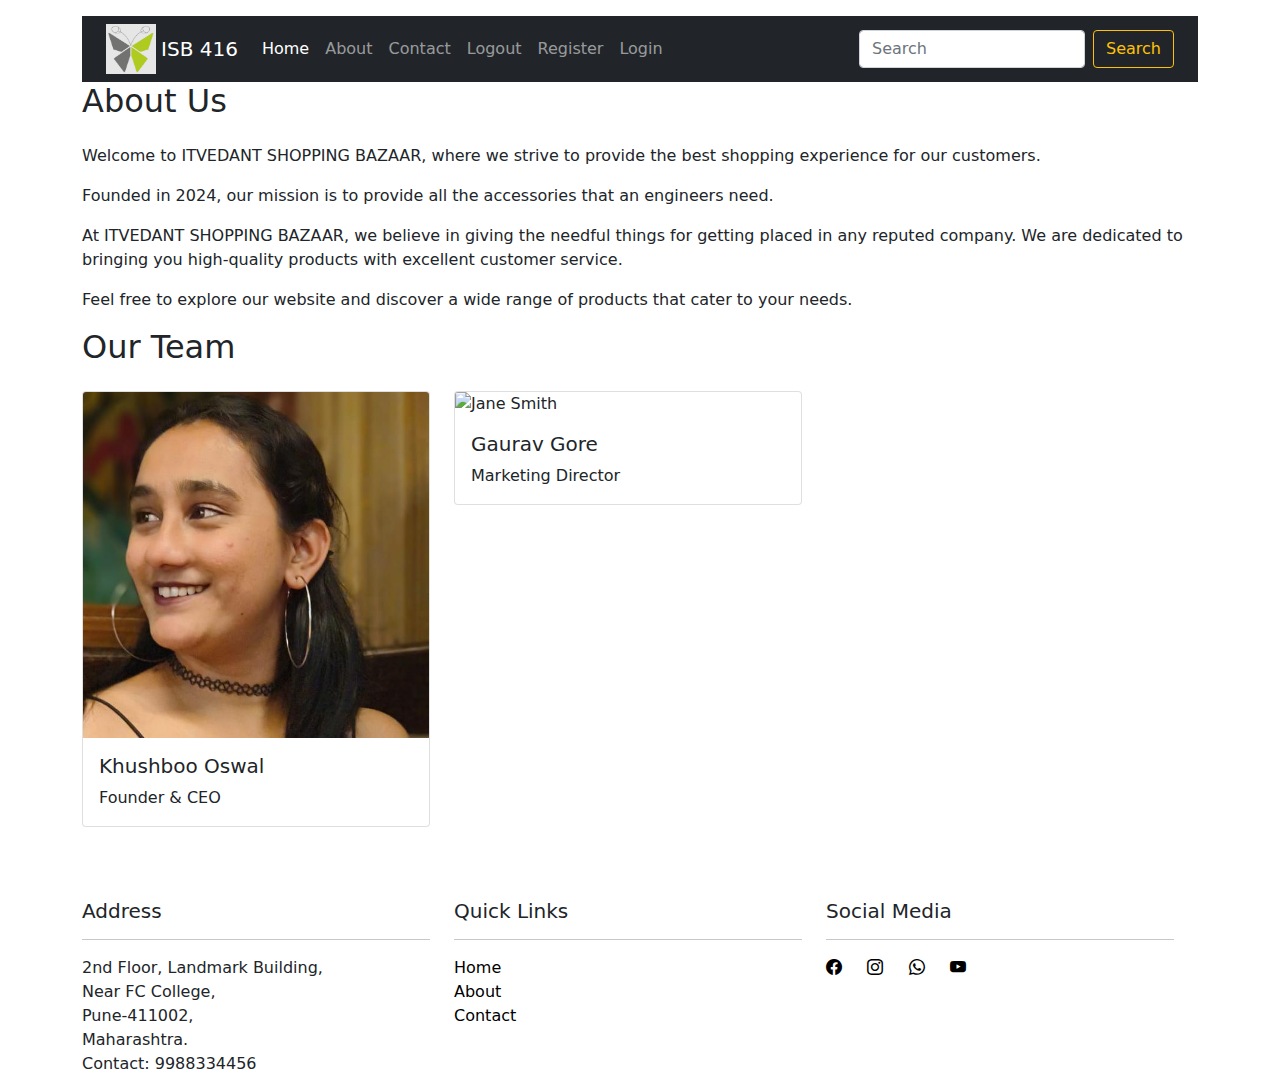
==== about.html @ fa702f30 "Add files via upload" ====
<!DOCTYPE html>
<html lang="en">
<head>
    <meta charset="UTF-8">
    <meta name="viewport" content="width=device-width, initial-scale=1.0">
    <link rel="stylesheet" href="static/css/bootstrap.min.css">
    <link rel="stylesheet" href="static/css/style.css">
    <link rel="stylesheet" href="https://cdn.jsdelivr.net/npm/bootstrap-icons@1.11.3/font/bootstrap-icons.min.css">
    <title>ITVEDANT Shopping Bazaar</title>
</head>
<body>
    <div class="container">
        <!--1st row start or header section start-->
        <div class="row">
            <div class="col-md-12 mt-3">
                <nav class="navbar navbar-expand-lg navbar navbar-dark bg-dark">
                    <div class="container-fluid">
                        <img src="static/images/ITVedant.png" alt="" width="50" height="50"> &nbsp;
                      <a class="navbar-brand" href="index.html">ISB 416</a>
                      <button class="navbar-toggler" type="button" data-bs-toggle="collapse" data-bs-target="#navbarSupportedContent" aria-controls="navbarSupportedContent" aria-expanded="false" aria-label="Toggle navigation">
                        <span class="navbar-toggler-icon"></span>
                      </button>
                      <div class="collapse navbar-collapse" id="navbarSupportedContent">
                        <ul class="navbar-nav me-auto mb-2 mb-lg-0">
                          <li class="nav-item">
                            <a class="nav-link active" aria-current="page" href="index.html">Home</a>
                          </li>
                          <li class="nav-item">
                            <a class="nav-link" href="Portfolio.html">About</a>
                          </li>
                          <li class="nav-item">
                            <a class="nav-link" href="Contact.html">Contact</a>
                          </li>
                          <li class="nav-item">
                            <a class="nav-link" href="#">Logout</a>
                          </li>
                          <li class="nav-item">
                            <a class="nav-link" href="Register.html">Register</a>
                          </li>
                          <li class="nav-item">
                            <a class="nav-link" href="Login.html">Login</a>
                          </li>
                      
                        </ul>
                        <form class="d-flex">
                          <input class="form-control me-2" type="search" placeholder="Search" aria-label="Search">
                          <button class="btn btn-outline-warning" type="submit">Search</button>
                        </form>
                      </div>
                    </div>
                  </nav>            
                </div>
        </div><!--!st row end or header section end-->
        <!--2nd row start or main section start-->
        <div class="row">
            <h2 class="mb-4">About Us</h2>
            <p>Welcome to ITVEDANT SHOPPING BAZAAR, where we strive to provide the best shopping experience for our customers.</p>
            <p>Founded in 2024, our mission is to provide all the accessories that an engineers need.</p>
            <p>At ITVEDANT SHOPPING BAZAAR, we believe in giving the needful things for getting placed in any reputed company. 
                We are dedicated to bringing you high-quality products with excellent customer service.</p>
            <p>Feel free to explore our website and discover a wide range of products that cater to your needs.</p>
                <h2 class="mb-4">Our Team</h2>
                <div class="row">
                    <!-- Include individual team member details and photos here -->
                    <div class="col-md-4 mb-4">
                        <div class="card">
                            <img src="static/images/khushi.png" class="card-img-top" alt="John Doe">
                            <div class="card-body">
                                <h5 class="card-title">Khushboo Oswal</h5>
                                <p class="card-text">Founder & CEO</p>
                            </div>
                        </div>
                    </div>
                    <div class="col-md-4 mb-4">
                        <div class="card">
                            <img src="static/images/IMG_20231113_073220_365.jpg" class="card-img-top" alt="Jane Smith">
                            <div class="card-body">
                                <h5 class="card-title">Gaurav Gore</h5>
                                <p class="card-text">Marketing Director</p>
                            </div>
                        </div>
                    </div>
        </div>
        <!--2nd row end or main section end-->
            <!--3rd row start or footer start-->
    <div class="row mt-5">
        <div class="col-md-4">
            <h5>Address</h5><hr>
            2nd Floor, Landmark Building,<br>
            Near FC College,<br>
            Pune-411002,<br>
            Maharashtra.<br>
            Contact: 9988334456
        </div>
        <div class="col-md-4">
            <h5>Quick Links</h5><hr>
            <a href="i">Home</a><br>
            <a href="Portfolio.html">About</a><br>
            <a href="Contact.html">Contact</a>
        </div>
        <div class="col-md-4">
            <h5>Social Media</h5><hr>
            <a href="https://www.facebook.com/itvedant"><i class="bi bi-facebook"></i></a> &nbsp; &nbsp;
            <a href="https://www.instagram.com/itvedant/"><i class="bi bi-instagram"></i></a> &nbsp; &nbsp;
            <a href="https://api.whatsapp.com/send?phone=919205004404&text=Hi,%20I%20went%20through%20Itvedant%27s%20website%20and%20came%20to%20know%20about%20a%20course%20which%20I%20am%20interested%20in.%20Need%20more%20assistance%20from%20you.%20Thank%20you"><i class="bi bi-whatsapp"></i></a> &nbsp; &nbsp;
            <a href="https://www.youtube.com/channel/UCZ-3vm-2NwZiGpFm5TV8lRA"><i class="bi bi-youtube"></i></a> &nbsp; &nbsp;
        </div>
        </div>
        
        </div>
        <script src="static/js/bootstrap.min.js"></script>
        <script src="static/js/popper.js"></script>
    </body>
    </html>
---- static/css/style.css ----
.box{
    border-style: solid;
    height: 200px;
}
a{
    text-decoration: none;
    color: black;
}
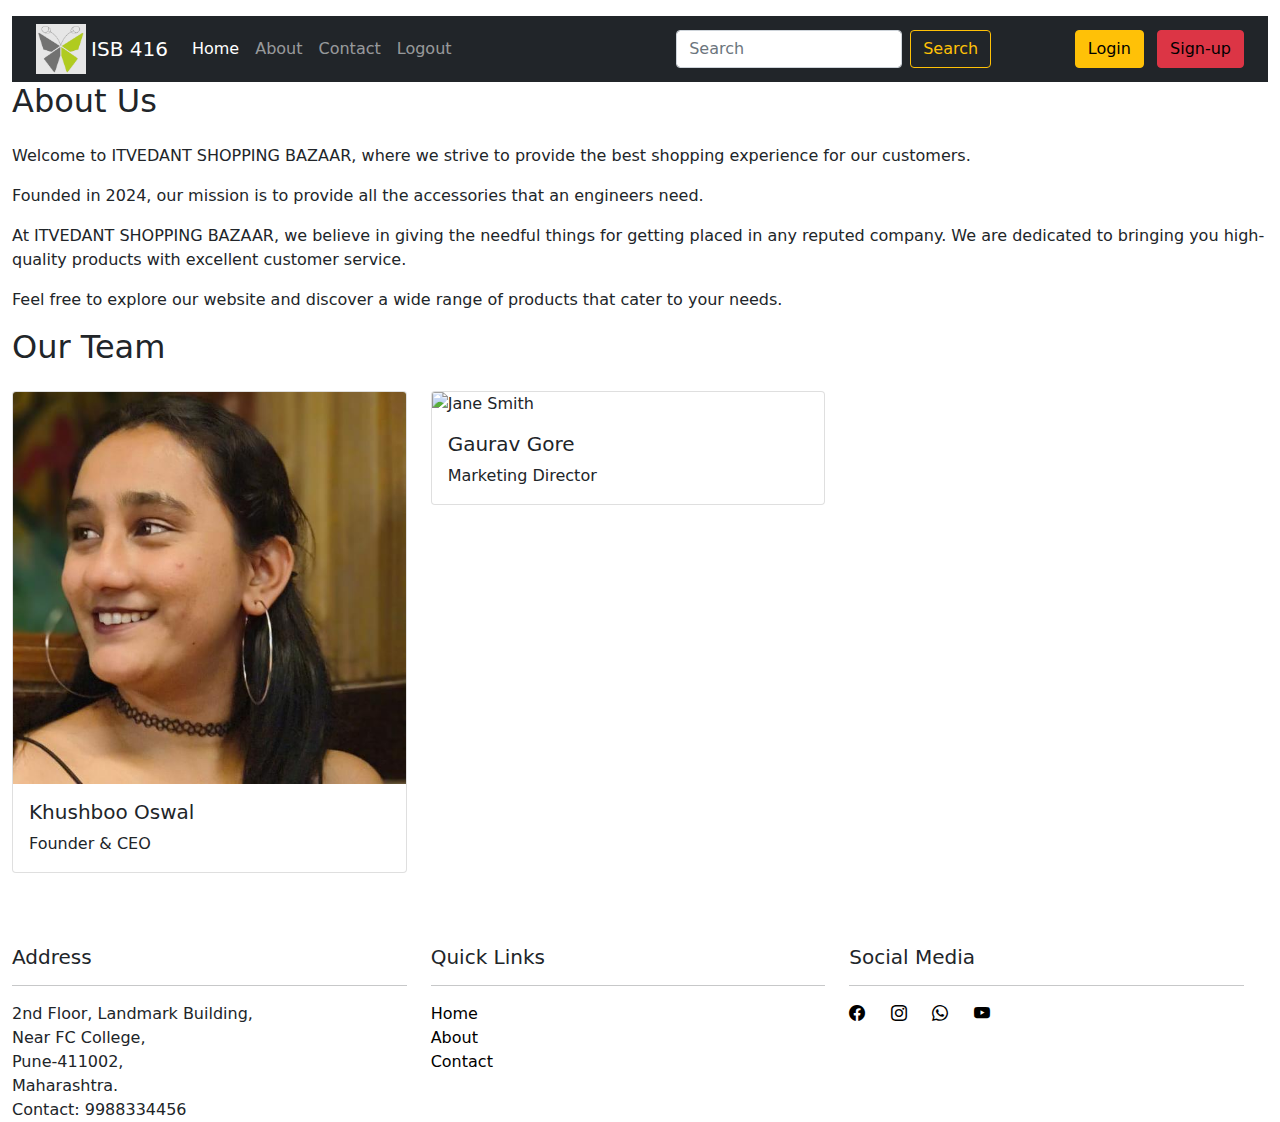
==== commit ae87cb2a: "about.html" ====
--- a/about.html
+++ b/about.html
@@ -9,14 +9,14 @@
     <title>ITVEDANT Shopping Bazaar</title>
 </head>
 <body>
-    <div class="container">
+    <div class="container-fluid">
         <!--1st row start or header section start-->
         <div class="row">
             <div class="col-md-12 mt-3">
                 <nav class="navbar navbar-expand-lg navbar navbar-dark bg-dark">
                     <div class="container-fluid">
                         <img src="static/images/ITVedant.png" alt="" width="50" height="50"> &nbsp;
-                      <a class="navbar-brand" href="index.html">ISB 416</a>
+                      <a class="navbar-brand" href="main.html">ISB 416</a>
                       <button class="navbar-toggler" type="button" data-bs-toggle="collapse" data-bs-target="#navbarSupportedContent" aria-controls="navbarSupportedContent" aria-expanded="false" aria-label="Toggle navigation">
                         <span class="navbar-toggler-icon"></span>
                       </button>
@@ -26,26 +26,26 @@
                             <a class="nav-link active" aria-current="page" href="index.html">Home</a>
                           </li>
                           <li class="nav-item">
-                            <a class="nav-link" href="Portfolio.html">About</a>
+                            <a class="nav-link" href="about.html">About</a>
                           </li>
                           <li class="nav-item">
                             <a class="nav-link" href="Contact.html">Contact</a>
                           </li>
                           <li class="nav-item">
-                            <a class="nav-link" href="#">Logout</a>
-                          </li>
-                          <li class="nav-item">
-                            <a class="nav-link" href="Register.html">Register</a>
-                          </li>
-                          <li class="nav-item">
-                            <a class="nav-link" href="Login.html">Login</a>
+                            <a class="nav-link" href="index.html">Logout</a>
                           </li>
                       
                         </ul>
                         <form class="d-flex">
                           <input class="form-control me-2" type="search" placeholder="Search" aria-label="Search">
-                          <button class="btn btn-outline-warning" type="submit">Search</button>
-                        </form>
+                          <button class="btn btn-outline-warning me-5" type="submit">Search</button>
+                        </form> &nbsp; &nbsp; &nbsp; &nbsp;
+                        <div class="text-end">
+                            <button type="button" class="btn btn-outline-warning me-2 btn-warning"><a href="Login.html">Login
+                            </a></button>
+        
+                            <button type="button" class="btn btn-danger"><a href="Register.html">Sign-up</a></button>
+                          </div>
                       </div>
                     </div>
                   </nav>            
@@ -73,7 +73,7 @@
                     </div>
                     <div class="col-md-4 mb-4">
                         <div class="card">
-                            <img src="static/images/IMG_20231113_073220_365.jpg" class="card-img-top" alt="Jane Smith">
+                            <img src="static/images/Gaurav.jpg" class="card-img-top" alt="Jane Smith">
                             <div class="card-body">
                                 <h5 class="card-title">Gaurav Gore</h5>
                                 <p class="card-text">Marketing Director</p>
@@ -111,4 +111,4 @@
         <script src="static/js/bootstrap.min.js"></script>
         <script src="static/js/popper.js"></script>
     </body>
-    </html>+    </html>
